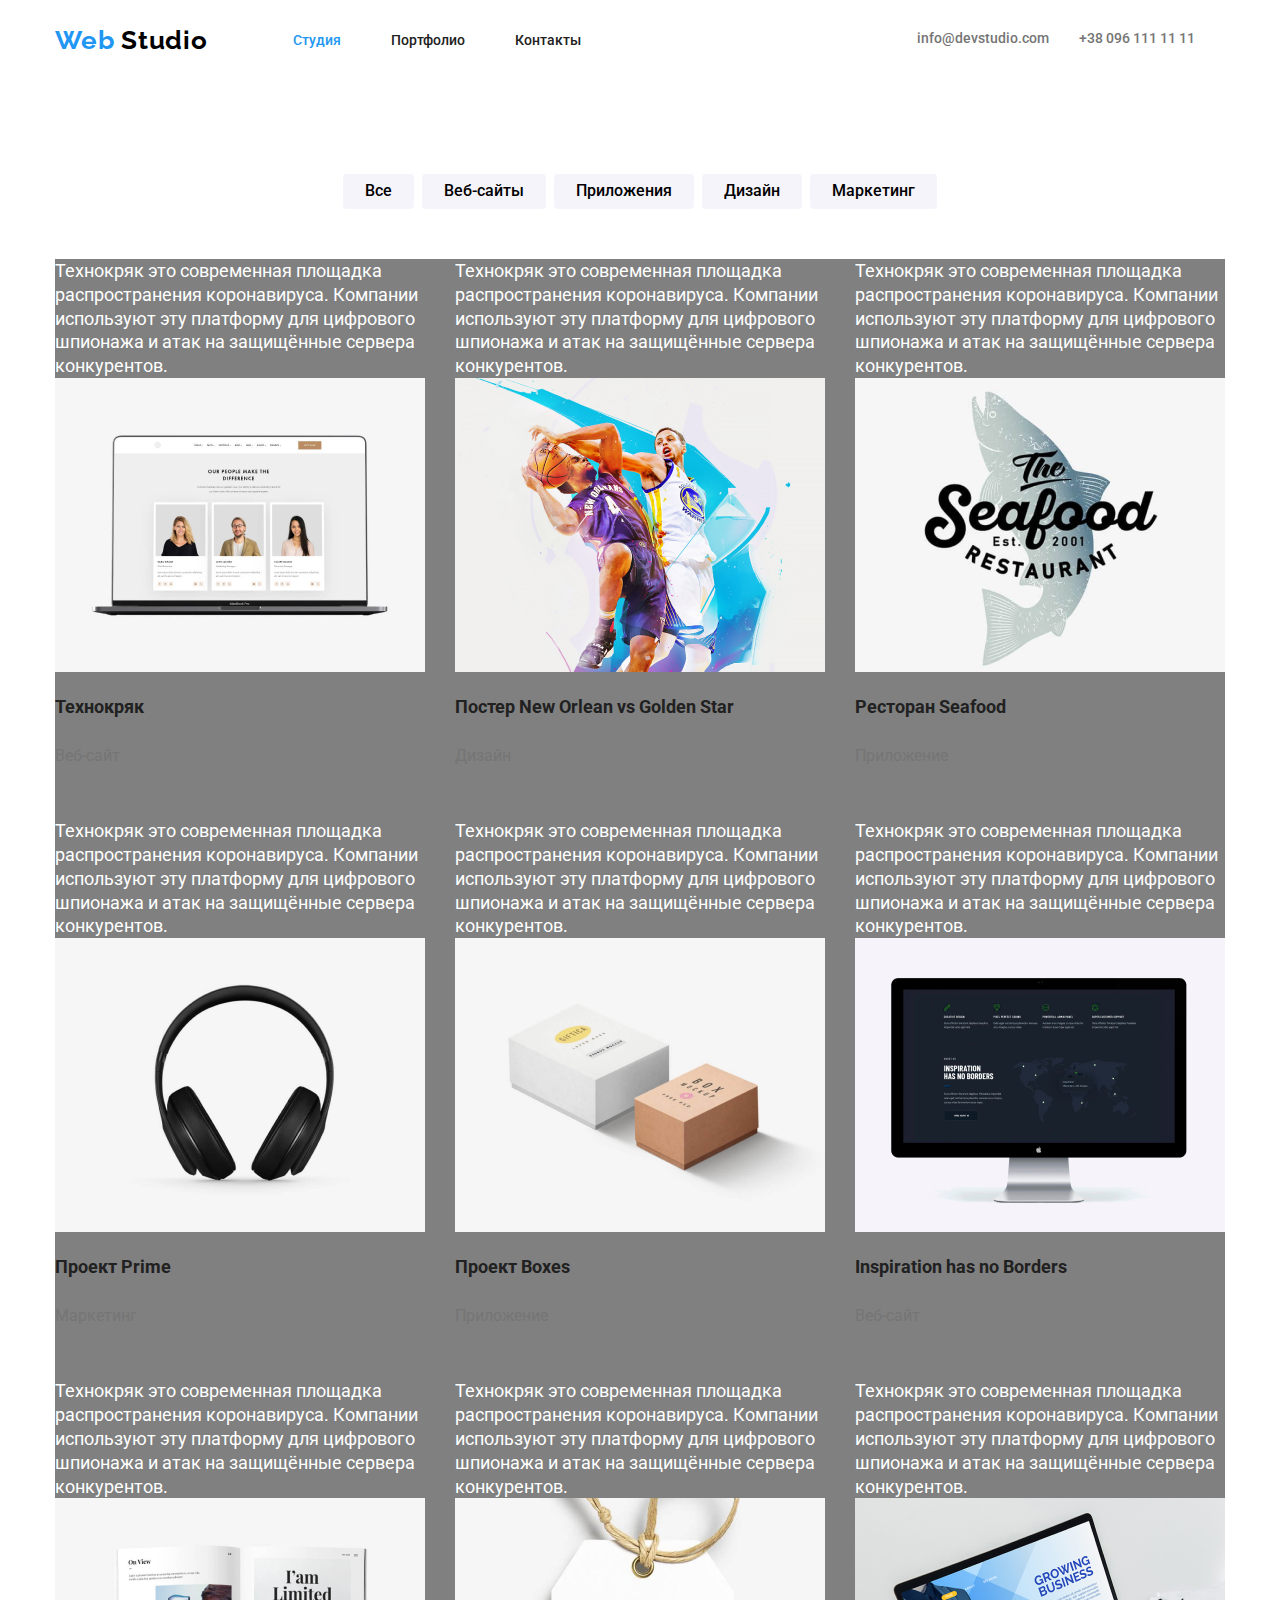
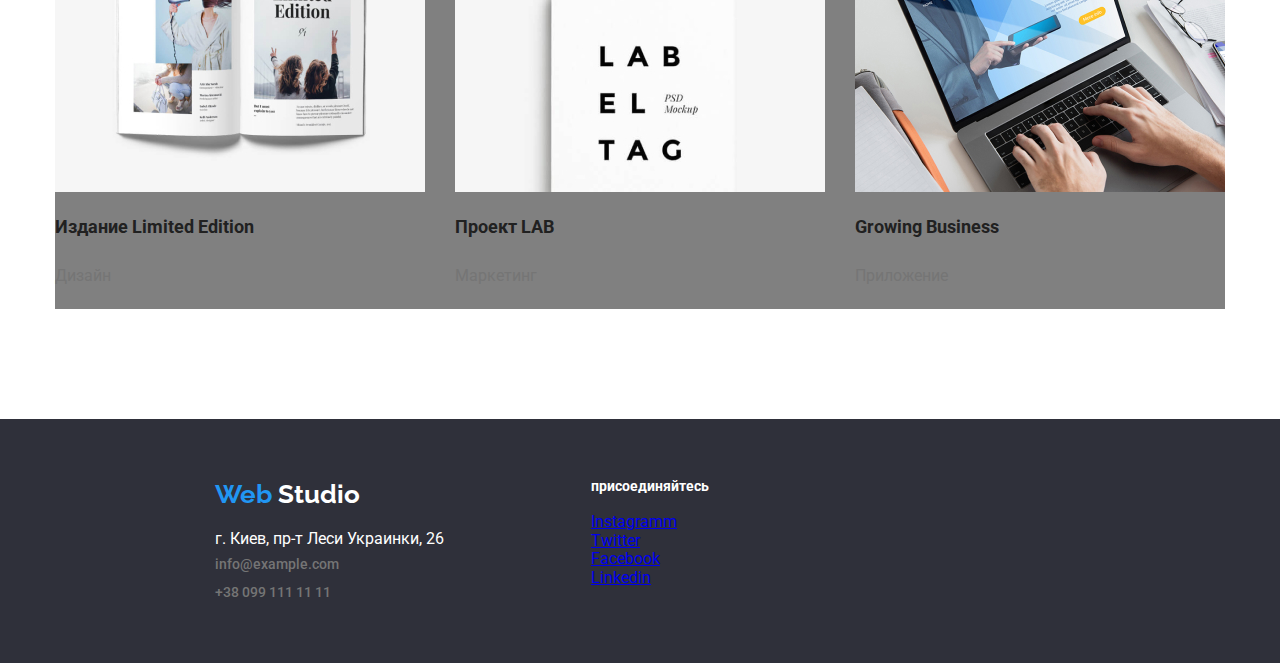
==== portfolio.html @ 5df86fee "1" ====
<!DOCTYPE html>
<html lang="ru">
  <head>
    <meta charset="UTF-8" />
    <meta name="viewport" content="width=device-width, initial-scale=1.0" />
    <title>Портфолио</title>
    <link
      href="https://fonts.googleapis.com/css2?family=Raleway:wght@700&family=Roboto:wght@400;500;700&display=swap"
      rel="stylesheet"
    />
    <link rel="stylesheet" href="./css/normalize.css" />
    <link rel="stylesheet" href="./css/styles.css" />
  </head>

  <body class="portfolio">
    <header>
      <div class="header-container">
        <a href="./index.html" class="logo">
          <span class="part-of-logo">Web </span> Studio
        </a>
        <nav>
          <ul class="site-nav list">
            <li class="item">
              <a href="./index.html" class="site-nav-link current">Студия</a>
            </li>
            <li class="item">
              <a href="./portfolio.html" class="site-nav-link">Портфолио</a>
            </li>
            <li class="item">
              <a href="#" class="site-nav-link">Контакты</a>
            </li>
          </ul>
        </nav>
        <ul class="list contacts-list">
          <li>
            <a class="contacts-link" href="info@devstudio.com"
              >info@devstudio.com</a
            >
          </li>
          <li>
            <a class="contacts-link" href="tel:+380961111111"
              >+38 096 111 11 11</a
            >
          </li>
        </ul>
      </div>
    </header>
    <main>
      <section class="portfolio-container">
        <h1 hidden>примеры работ</h1>
        <ul class="list button-list">
          <li class="button-items">
            <button type="button" class="examples-button">Все</button>
          </li>
          <li class="button-items">
            <button type="button" class="examples-button">Веб-сайты</button>
          </li>
          <li class="button-items">
            <button type="button" class="examples-button">Приложения</button>
          </li>
          <li class="button-items">
            <button type="button" class="examples-button">Дизайн</button>
          </li>
          <li>
            <button type="button" class="examples-button">Маркетинг</button>
          </li>
        </ul>
      </section>

      <section class="container">
        <h1 hidden>все работы</h1>
        <ul class="list porfolio-list">
          <li class="portfolio-items">
            <a href="" class="porfolio-links">
              <p class="lorem">
                Технокряк это современная площадка распространения коронавируса.
                Компании используют эту платформу для цифрового шпионажа и атак
                на защищённые сервера конкурентов.
              </p>
              <img src="./portfolio-images/img1.jpg" alt="" />

              <h2 class="porfolio-title">Технокряк</h2>
              <p class="porfolio-type">Веб-сайт</p>
            </a>
          </li>
          <li class="portfolio-items">
            <a href="" class="porfolio-links">
              <p class="lorem">
                Технокряк это современная площадка распространения коронавируса.
                Компании используют эту платформу для цифрового шпионажа и атак
                на защищённые сервера конкурентов.
              </p>
              <img src="./portfolio-images/img2.jpg" alt="" />

              <h2 class="porfolio-title">Постер New Orlean vs Golden Star</h2>
              <p class="porfolio-type">Дизайн</p>
            </a>
          </li>
          <li class="portfolio-items">
            <a href="" class="porfolio-links">
              <p class="lorem">
                Технокряк это современная площадка распространения коронавируса.
                Компании используют эту платформу для цифрового шпионажа и атак
                на защищённые сервера конкурентов.
              </p>
              <img src="./portfolio-images/img3.jpg" alt="" />

              <h2 class="porfolio-title">Ресторан Seafood</h2>
              <p class="porfolio-type">Приложение</p>
            </a>
          </li>
          <li class="portfolio-items">
            <a href="" class="porfolio-links">
              <p class="lorem">
                Технокряк это современная площадка распространения коронавируса.
                Компании используют эту платформу для цифрового шпионажа и атак
                на защищённые сервера конкурентов.
              </p>
              <img src="./portfolio-images/img4.jpg" alt="" />

              <h2 class="porfolio-title">Проект Prime</h2>
              <p class="porfolio-type">Маркетинг</p>
            </a>
          </li>
          <li class="portfolio-items">
            <a href="" class="porfolio-links">
              <p class="lorem">
                Технокряк это современная площадка распространения коронавируса.
                Компании используют эту платформу для цифрового шпионажа и атак
                на защищённые сервера конкурентов.
              </p>
              <img src="./portfolio-images/img5.jpg" alt="" />

              <h2 class="porfolio-title">Проект Boxes</h2>
              <p class="porfolio-type">Приложение</p>
            </a>
          </li>
          <li class="portfolio-items">
            <a href="" class="porfolio-links">
              <p class="lorem">
                Технокряк это современная площадка распространения коронавируса.
                Компании используют эту платформу для цифрового шпионажа и атак
                на защищённые сервера конкурентов.
              </p>
              <img src="./portfolio-images/img6.jpg" alt="" />

              <h2 class="porfolio-title">Inspiration has no Borders</h2>
              <p class="porfolio-type">Веб-сайт</p>
            </a>
          </li>
          <li class="portfolio-items">
            <a href="" class="porfolio-links">
              <p class="lorem">
                Технокряк это современная площадка распространения коронавируса.
                Компании используют эту платформу для цифрового шпионажа и атак
                на защищённые сервера конкурентов.
              </p>
              <img src="./portfolio-images/img7.jpg" alt="" />

              <h2 class="porfolio-title">Издание Limited Edition</h2>
              <p class="porfolio-type">Дизайн</p>
            </a>
          </li>
          <li class="portfolio-items">
            <a href="" class="porfolio-links">
              <p class="lorem">
                Технокряк это современная площадка распространения коронавируса.
                Компании используют эту платформу для цифрового шпионажа и атак
                на защищённые сервера конкурентов.
              </p>
              <img src="./portfolio-images/img8.jpg" alt="" />

              <h2 class="porfolio-title">Проект LAB</h2>
              <p class="porfolio-type">Маркетинг</p>
            </a>
          </li>
          <li class="portfolio-items">
            <a href="" class="porfolio-links">
              <p class="lorem">
                Технокряк это современная площадка распространения коронавируса.
                Компании используют эту платформу для цифрового шпионажа и атак
                на защищённые сервера конкурентов.
              </p>
              <img src="./portfolio-images/img9.jpg" alt="" />

              <h2 class="porfolio-title">Growing Business</h2>
              <p class="porfolio-type">Приложение</p>
            </a>
          </li>
        </ul>
      </section>
    </main>
    <footer class="footer">
      <div class="contacts-footer">
        <a href="./index.html" class="logo-footer">
          <span class="part-of-logo">Web </span> Studio
        </a>

        <p class="adress">г. Киев, пр-т Леси Украинки, 26</p>

        <ul class="list contacts-footer-list">
          <li class="contacts-footer-item">
            <a href="mail" class="contacts-footer-link">info@example.com</a>
          </li>
          <li class="contacts-footer-item">
            <a href="tel:+380991111111" class="contacts-footer-link"
              >+38 099 111 11 11</a
            >
          </li>
        </ul>
      </div>

      <div class="join-us-container">
        <b class="join-us">присоединяйтесь</b>
        <ul class="list">
          <li>
            <a href="#" target="blank" rel="noopener norefferer">Instagramm</a>
          </li>
          <li>
            <a href="#" target="blank" rel="noopener norefferer">Twitter</a>
          </li>
          <li>
            <a href="#" target="blank" rel="noopener norefferer">Facebook</a>
          </li>
          <li>
            <a href="#" target="blank" rel="noopener norefferer">Linkedin</a>
          </li>
        </ul>
      </div>
    </footer>
  </body>
</html>
---- css/styles.css ----
/*ПАЛИТРА*/

:root {
  --accent-color: #2196f3;
  --main-color: #757575;
  --dark-color: #212121;
  --white-color: #ffffff;
}

/*ОБЩИЕ НАСТРОЙКИ*/

.visually-hidden {
  position: absolute !important;
  clip: rect(1px 1px 1px 1px);
  /*i=IE6, IE7*/
  clip: rect(1px 1px 1px 1px);
  padding: 0 !important;
  border: 0 !important;
  height: 1px !important;
  width: 1px !important;
  overflow: hidden;
}

body {
  font-family: Roboto, sans-serif;
  color: var(--main-color);
  box-sizing: border-box;
  margin: 0;
}

img {
  display: block;
}

/*ШАПКА*/

.header-container {
  display: flex;
  margin-left: auto;
  margin-right: auto;
  width: 1170px;
  padding: 15px;
  align-items: center;
}

.logo {
  font-family: Raleway;
  font-weight: bold;
  font-size: 26px;
  line-height: 1.2;
  letter-spacing: 0.03em;
  text-decoration: none;
  color: #000000;
  margin-right: 85px;
}

.part-of-logo {
  color: var(--accent-color);
}

.list {
  list-style: none;
  padding: 0;
}

.examples-button:hover,
.examples-button:focus {
  background-color: var(--accent-color);
  color: var(--white-color);
}

.site-nav {
  display: flex;
  margin: 0;
}

.site-nav .item:not(:last-child) {
  margin-right: 50px;
}

.site-nav-link {
  text-decoration: none;
  color: #212121;
  font-family: Roboto;
  font-weight: 500;
  font-size: 14px;
  line-height: 1.14;
  letter-spacing: 2%;
  margin: 0;
}

.site-nav-link:hover,
.site-nav-link:focus,
.site-nav-link.site-nav-link.current,
.contacts-link:hover,
.contacts-link:focus {
  color: var(--accent-color);
}

.contacts-list {
  display: flex;
  margin-left: auto;
  margin-right: 30px;
}

.contacts-link {
  text-decoration: none;
  color: var(--main-color);
  font-weight: 500;
  font-size: 14px;
  line-height: 1.14;
  line-height: 100%;
  vertical-align: top;
  letter-spacing: 2%;
}

.contacts-list :not(:last-child) {
  margin-right: 30px;
}

.button-list {
  display: flex;
  justify-content: center;
  margin: 0;
}

/*ПОРТФОЛИО*/

.porfolio {
  color: var(--dark-color);
  background-color: var(--white-color);
}

.portfolio-container {
  margin-top: 94px;
  margin-left: auto;
  margin-right: auto;
  padding-bottom: 50px;
  width: 1170px;
  padding-left: 15px;
  padding-right: 15px;
}

.button-items:not(:last-child) {
  margin-right: 8px;
}

.examples-button {
  font-weight: 500;
  font-size: 16px;
  line-height: 1.6;
  line-height: 139%;
  vertical-align: Top;
  letter-spacing: 3%;
  border-radius: 4px;
  padding: 6px 22px;
  background-color: #f5f4fa;
  border-width: 0;
}

.porfolio-list {
  display: flex;
  flex-wrap: wrap;
  margin-top: 0;
  background-color: gray;
}

.portfolio-items {
  width: 370px;
  margin-right: 30px;
  margin-bottom: 30px;
}

.portfolio-items:nth-child(3n) {
  margin-right: 0;
}

.portfolio-items:nth-last-child(-n + 3) {
  margin-bottom: 0;
}

.lorem {
  color: var(--white-color);
  font-size: 18px;
  line-height: 1.55;
  line-height: 133%;
  vertical-align: Top;
  letter-spacing: 3%;
  margin: 0;
}

.porfolio-links {
  text-decoration: none;
}

.porfolio-title {
  color: var(--dark-color);
  font-weight: 700;
  font-size: 18px;
  line-height: 2;
  line-height: 171%;
  vertical-align: Top;
  letter-spacing: 6%;
  margin-top: 20px;
  margin-bottom: 20px;
}

.porfolio-type {
  font-size: 16px;
  line-height: 1.2;
  line-height: 160%;
  vertical-align: Top;
  letter-spacing: 3%;
  color: var(--main-color);
  margin-bottom: 20px;
}

.logo-footer {
  font-family: Raleway, sans-serif;
  color: #ffffff;
  font-weight: 700;
  font-size: 26px;
  line-height: 1.2;
  letter-spacing: 3%;
  vertical-align: Top;
  text-decoration: none;
}

/*MAIN СТУДИЯ*/

.section-title {
  color: var(--dark-color);
  font-weight: 700;
  font-size: 36px;
  line-height: 1.17;
  line-height: 100%;
  vertical-align: Top;
  letter-spacing: 3%;
  text-align: center;
  margin: 0;
}

.team-list,
.what-we-do-list,
.clients-list {
  margin-top: 50px;
  margin-bottom: 0;
  padding: 0;
}

.container {
  margin-left: auto;
  margin-right: auto;
  padding-bottom: 94px;
  width: 1170px;
  padding-left: 15px;
  padding-right: 15px;
}

.hero {
  margin-bottom: 94px;
  text-align: center;
  background-color: grey;
  margin-left: auto;
  margin-right: auto;
}

.hero-title {
  font-size: 44px;
  text-transform: uppercase;
  line-height: 1.36;
  line-height: 116%;
  text-align: Center;
  vertical-align: Top;
  letter-spacing: 6%;
  padding-top: 200px;
  margin: 0;
}

.advantages-list {
  margin: 0;
  padding: 0;
  display: flex;
}

.advantages-list-items {
  width: 370px;
  margin-right: 30px;
}

.advantages-list-items:last-child {
  margin-right: 0;
}

.advantages-title {
  color: var(--dark-color);
  font-weight: 700;
  font-size: 14px;
  line-height: 1.14;
  line-height: 100%;
  vertical-align: Top;
  letter-spacing: 3%;
  margin-top: 30px;
  margin-bottom: 10px;
}

a .variants {
  font-weight: 700;
  font-size: 14px;
  line-height: 1.14;
  line-height: 100%;
  vertical-align: Top;
  letter-spacing: 3%;
  margin: 0;
}

.what-we-do-list {
  display: flex;
  background-color: grey;
}

.what-we-do-items:not(:last-child) {
  margin-right: 30px;
}

.button {
  background-color: var(--accent-color);
  font-weight: 700;
  font-size: 16px;
  line-height: 1.9;
  line-height: 160%;
  vertical-align: Center;
  letter-spacing: 6%;
  border-radius: 4px;
  padding: 10px 32px;
  min-width: 200px;
  text-align: center;
  margin-bottom: 200px;
  margin-top: 30px;
}

.descriptions {
  font-size: 14px;
  line-height: 1.7;
  line-height: 146%;
  vertical-align: Top;
  letter-spacing: 3%;
  margin: 0;
}

.team-list {
  display: flex;
  justify-content: center;
}

.team-list-item:not(:last-child) {
  margin-right: 30px;
}

.team-container {
  background-color: #f5f4fa;
  padding-top: 94px;
  padding-bottom: 94px;
  margin-bottom: 94px;
  margin-left: auto;
  margin-right: auto;
}

.team-title {
  margin: 0em;
  color: var(--dark-color);
  font-weight: 700;
  font-size: 36px;
  line-height: 1.17;
  line-height: 100%;
  vertical-align: Top;
  letter-spacing: 3%;
}

.names-item {
  color: #212121;
  font-weight: 500;
  font-size: 16px;
  line-height: 1.2;
  line-height: 100%;
  text-align: Center;
  vertical-align: Top;
  letter-spacing: 3%;
  margin-top: 30px;
  margin-bottom: 10px;
}

.jobs {
  font-size: 16px;
  line-height: 1.2;
  line-height: 100%;
  text-align: Center;
  vertical-align: Top;
  letter-spacing: 3%;
  margin-top: 0;
  margin-bottom: 16px;
  color: var(--main-color);
}

.adress,
.join-us,
.button,
.variants,
.hero-title {
  color: var(--white-color);
}

.clients-list {
  display: flex;
}

/*FOOTER*/

.footer {
  background-color: #2f303a;
  padding: 60px 0;
  display: flex;
  align-items: center;
  margin-right: auto;
  margin-left: auto;
}

.logo-footer {
  margin-bottom: 20px;
  display: block;
}

.join-us {
  font-weight: 700;
  font-size: 14px;
  line-height: 1.14;
  line-height: 100%;
  vertical-align: Top;
  letter-spacing: 3%;
}

.join-us-container {
  margin-left: 147px;
}

.contacts-footer {
  padding-left: 215px;
  margin: 0;
}

.adress {
  margin: 0 0 9px;
}

.contacts-footer-link {
  text-decoration: none;
  color: var(--main-color);
  font-weight: 500;
  font-size: 14px;
  line-height: 1.14;
  line-height: 100%;
  vertical-align: Top;
  letter-spacing: 2%;
}

.contacts-footer-link:hover,
.contacts-footer-link:focus {
  color: var(--accent-color);
}

.contacts-footer-list {
  margin: 0;
}

.contacts-footer-item:not(:last-child) {
  margin-bottom: 9px;
}
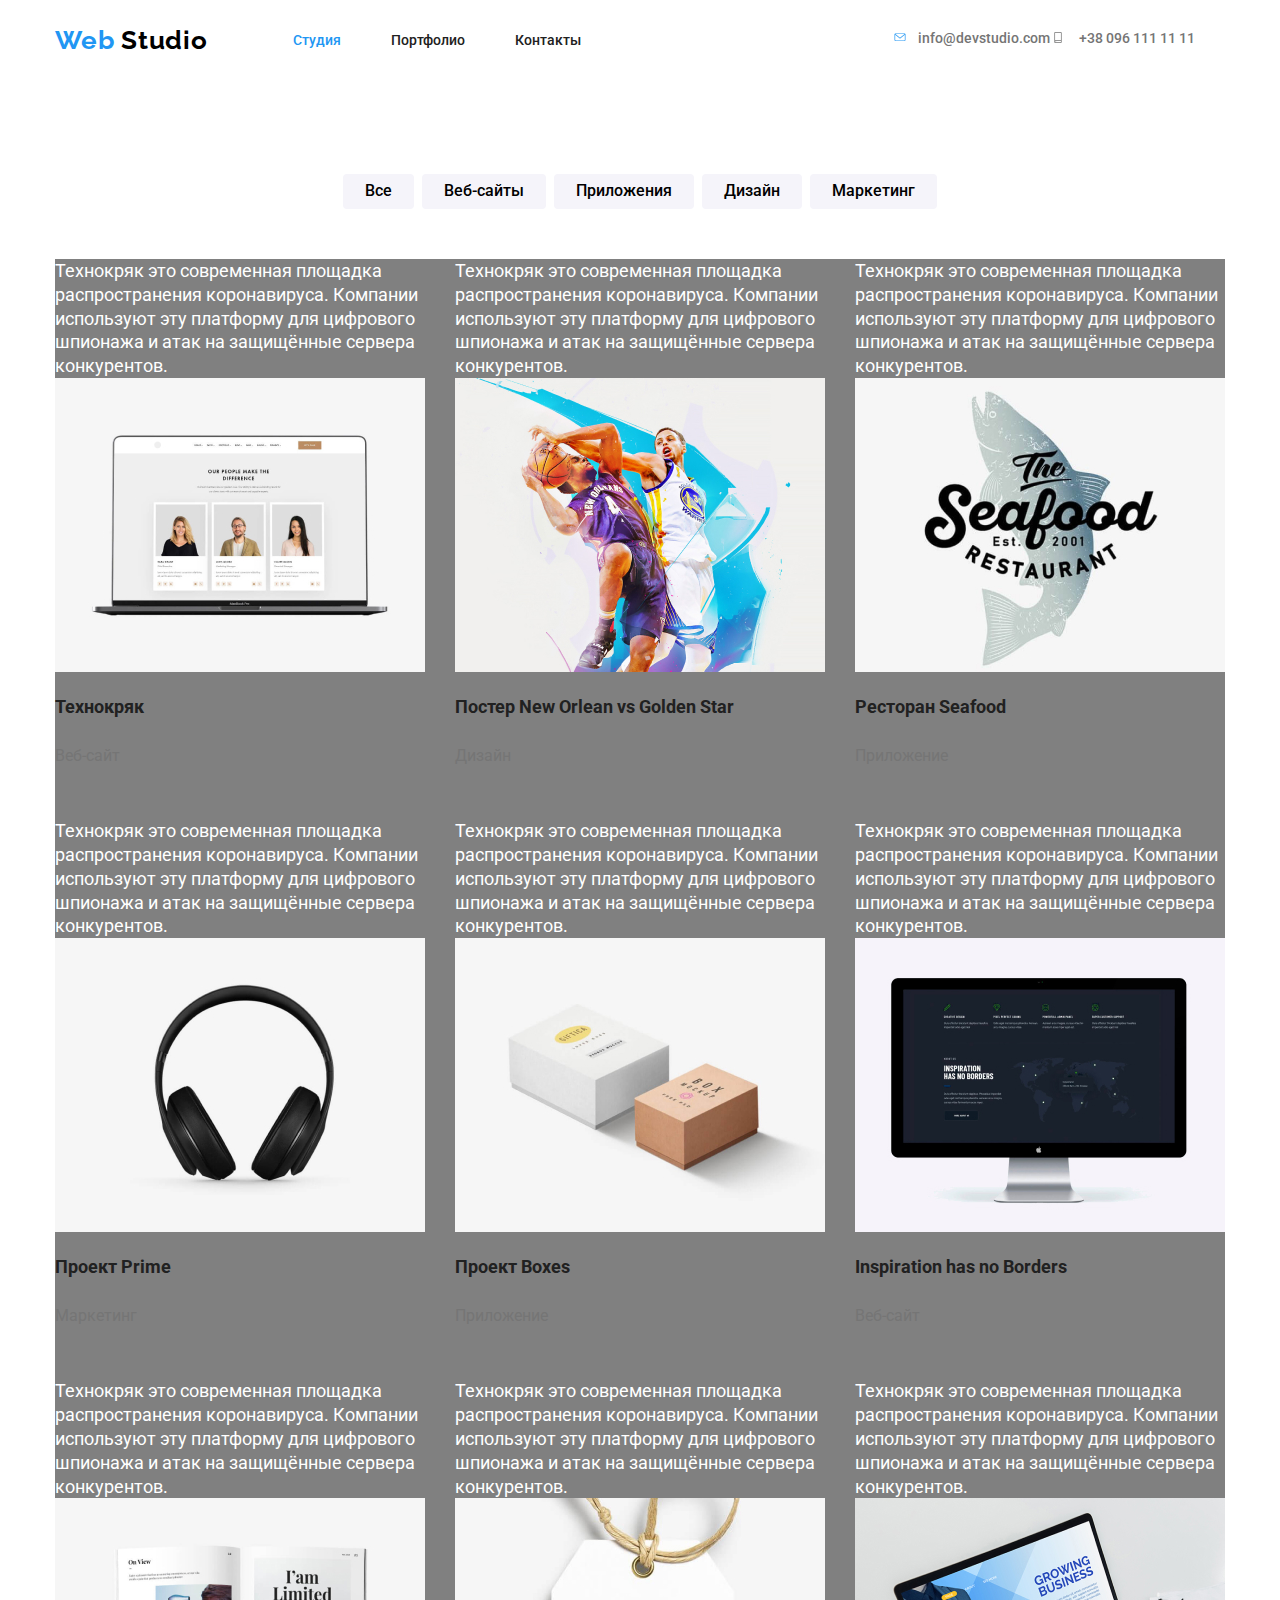
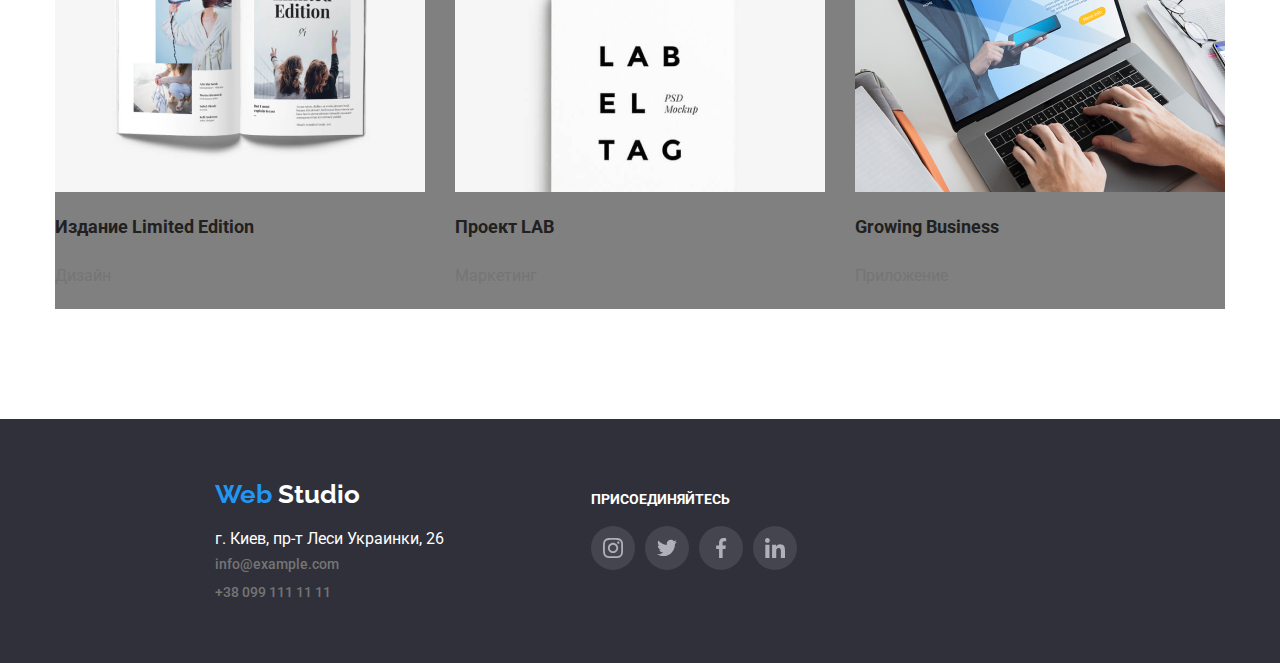
==== commit 7aca9751: "3" ====
--- a/portfolio.html
+++ b/portfolio.html
@@ -33,14 +33,16 @@
         </nav>
         <ul class="list contacts-list">
           <li>
-            <a class="contacts-link" href="info@devstudio.com"
-              >info@devstudio.com</a
-            >
-          </li>
-          <li>
-            <a class="contacts-link" href="tel:+380961111111"
-              >+38 096 111 11 11</a
-            >
+            <a class="contacts-link" href="info@devstudio.com">
+              <svg class="contacts-item">
+                <use href="./images/symbol-defs.svg#icon-envelope"></use>
+              </svg>info@devstudio.com</a>
+          </li>
+    
+          <a class="contacts-link" href="tel:+380961111111"><svg class="contacts-item">
+              <use href="./images/symbol-defs.svg#icon-smartphone"></use>
+            </svg>
+            +38 096 111 11 11</a>
           </li>
         </ul>
       </div>
@@ -190,43 +192,60 @@
         </ul>
       </section>
     </main>
-    <footer class="footer">
-      <div class="contacts-footer">
-        <a href="./index.html" class="logo-footer">
-          <span class="part-of-logo">Web </span> Studio
-        </a>
-
-        <p class="adress">г. Киев, пр-т Леси Украинки, 26</p>
-
-        <ul class="list contacts-footer-list">
-          <li class="contacts-footer-item">
-            <a href="mail" class="contacts-footer-link">info@example.com</a>
-          </li>
-          <li class="contacts-footer-item">
-            <a href="tel:+380991111111" class="contacts-footer-link"
-              >+38 099 111 11 11</a
-            >
-          </li>
-        </ul>
-      </div>
-
-      <div class="join-us-container">
-        <b class="join-us">присоединяйтесь</b>
-        <ul class="list">
-          <li>
-            <a href="#" target="blank" rel="noopener norefferer">Instagramm</a>
-          </li>
-          <li>
-            <a href="#" target="blank" rel="noopener norefferer">Twitter</a>
-          </li>
-          <li>
-            <a href="#" target="blank" rel="noopener norefferer">Facebook</a>
-          </li>
-          <li>
-            <a href="#" target="blank" rel="noopener norefferer">Linkedin</a>
-          </li>
-        </ul>
-      </div>
-    </footer>
+<footer class="footer">
+  <div class="contacts-footer">
+    <a href="./index.html" class="logo-footer">
+      <span class="part-of-logo">Web </span> Studio
+    </a>
+
+    <p class="adress">г. Киев, пр-т Леси Украинки, 26</p>
+
+    <ul class="list contacts-footer-list">
+      <li class="contacts-footer-item">
+        <a href="mail" class="contacts-footer-link">info@example.com</a>
+      </li>
+      <li class="contacts-footer-item">
+        <a href="tel:+380991111111" class="contacts-footer-link">+38 099 111 11 11</a>
+      </li>
+    </ul>
+  </div>
+
+  <div class="join-us-container">
+    <b class="join-us">присоединяйтесь</b>
+    <ul class="list footer-list">
+      <li>
+        <a class="footer-links" href="#" target="blank" rel="noopener norefferer">
+          <svg class="footer-svg">
+            <use href="./images/symbol-defs.svg#icon-instagram"></use>
+          </svg>
+        </a>
+      </li>
+      <li>
+        <a class="footer-links" href="#" target="blank" rel="noopener norefferer">
+          <svg class="footer-svg">
+            <use href="./images/symbol-defs.svg#icon-twitter"></use>
+          </svg>
+
+        </a>
+      </li>
+      <li>
+        <a class="footer-links" href="#" target="blank" rel="noopener norefferer">
+
+          <svg class="footer-svg">
+            <use href="./images/symbol-defs.svg#icon-facebook"></use>
+          </svg>
+        </a>
+      </li>
+      <li>
+        <a class="footer-links" href="#" target="blank" rel="noopener norefferer">
+
+          <svg class="footer-svg" class="footer-contacts">
+            <use href="./images/symbol-defs.svg#icon-linkedin"></use>
+          </svg>
+        </a>
+      </li>
+    </ul>
+  </div>
+</footer>
   </body>
 </html>
--- a/css/styles.css
+++ b/css/styles.css
@@ -5,6 +5,7 @@
   --main-color: #757575;
   --dark-color: #212121;
   --white-color: #ffffff;
+  --overlay-color: #f5f4fa;
 }
 
 /*ОБЩИЕ НАСТРОЙКИ*/
@@ -113,8 +114,17 @@
   vertical-align: top;
   letter-spacing: 2%;
 }
-
-.contacts-list :not(:last-child) {
+.tel-link {
+  margin-left: 31px;
+}
+.contacts-item {
+  margin-right: 10px;
+  width: 16px;
+  height: 11px;
+  fill: #757575;
+}
+
+.contacts-list :nth-child(an + b = 2n) {
   margin-right: 30px;
 }
 
@@ -154,7 +164,7 @@
   letter-spacing: 3%;
   border-radius: 4px;
   padding: 6px 22px;
-  background-color: #f5f4fa;
+  background-color: var(--overlay-color);
   border-width: 0;
 }
 
@@ -260,9 +270,23 @@
 .hero {
   margin-bottom: 94px;
   text-align: center;
-  background-color: grey;
-  margin-left: auto;
-  margin-right: auto;
+  margin-left: auto;
+  margin-right: auto;
+  background-color: var(--dark-color);
+}
+.overlay {
+  min-height: 600px;
+  max-width: 1600px;
+  margin-left: auto;
+  margin-right: auto;
+  background-image: linear-gradient(
+      to right,
+      rgba(47, 48, 58, 0.8),
+      rgba(47, 48, 58, 0.8)
+    ),
+    url(../images/hero.jpg);
+  background-size: cover;
+  background-position: center;
 }
 
 .hero-title {
@@ -303,7 +327,26 @@
   margin-top: 30px;
   margin-bottom: 10px;
 }
-
+.advantages-list-items:before {
+  display: block;
+  content: "";
+  height: 120px;
+  background-repeat: no-repeat;
+  background-position: center;
+  background-color: var(--overlay-color);
+}
+.advantages-list-items:nth-child(1)::before {
+  background-image: url(../images/antenna.svg);
+}
+.advantages-list-items:nth-child(2)::before {
+  background-image: url(../images/clock.svg);
+}
+.advantages-list-items:nth-child(3)::before {
+  background-image: url(../images/diagram.svg);
+}
+.advantages-list-items:nth-child(4)::before {
+  background-image: url(../images/astronaut.svg);
+}
 a .variants {
   font-weight: 700;
   font-size: 14px;
@@ -337,6 +380,7 @@
   text-align: center;
   margin-bottom: 200px;
   margin-top: 30px;
+  cursor: pointer;
 }
 
 .descriptions {
@@ -356,7 +400,12 @@
 .team-list-item:not(:last-child) {
   margin-right: 30px;
 }
-
+.team-list-item {
+  background-color: #ffffff;
+  box-shadow: 0px 2px 1px rgba(0, 0, 0, 0.2), 0px 1px 1px rgba(0, 0, 0, 0.14),
+    0px 1px 3px rgba(0, 0, 0, 0.12);
+  border-radius: 0px 0px 4px 4px;
+}
 .team-container {
   background-color: #f5f4fa;
   padding-top: 94px;
@@ -365,7 +414,40 @@
   margin-left: auto;
   margin-right: auto;
 }
-
+.social-links {
+  display: inline-block;
+  height: 44px;
+  width: 44px;
+  background-repeat: no-repeat;
+  background-position: center;
+  background-color: var(--white-color);
+}
+
+.social-links-list {
+  display: flex;
+  padding-bottom: 24px;
+  justify-content: center;
+}
+.social-links-svg {
+  width: 20px;
+  height: 20px;
+  display: block;
+  margin-left: auto;
+  margin-right: auto;
+  margin-top: 12px;
+
+  fill: #afb1b8;
+}
+.social-links:hover {
+  background-color: var(--accent-color);
+  border-radius: 50%;
+  display: flex;
+  align-items: center;
+  justify-content: center;
+}
+.social-links-svg:hover {
+  fill: #ffffff;
+}
 .team-title {
   margin: 0em;
   color: var(--dark-color);
@@ -412,8 +494,33 @@
 
 .clients-list {
   display: flex;
-}
-
+  align-items: center;
+  justify-content: center;
+}
+.clients:not(:last-child) {
+  margin-right: 30px;
+}
+.clients-svg {
+  display: block;
+  margin-left: auto;
+  margin-right: auto;
+  padding-top: 20px;
+  fill: #afb1b8;
+}
+.clients-svg:hover .clients-svg:focus {
+  fill: var(--accent-color);
+}
+.clients-link {
+  display: block;
+  background-color: #ffffff;
+  width: 170px;
+  height: 90px;
+  border: 1px solid #afb1b8;
+}
+.clients-link:hover,
+.clients-link:focus {
+  border: 1px solid var(--accent-color);
+}
 /*FOOTER*/
 
 .footer {
@@ -437,21 +544,46 @@
   line-height: 100%;
   vertical-align: Top;
   letter-spacing: 3%;
+  margin-bottom: 20px;
+  text-transform: uppercase;
 }
 
 .join-us-container {
   margin-left: 147px;
 }
-
+.footer-list {
+  display: flex;
+  justify-content: center;
+}
+.footer-links {
+  display: inline-block;
+  background-position: center;
+  background-color: rgba(255, 255, 255, 0.1);
+  border-radius: 50%;
+  width: 44px;
+  height: 44px;
+  margin-right: 10px;
+}
+.footer-links:hover,
+.footer-links:focus {
+  background-color: var(--accent-color);
+}
+.footer-svg {
+  fill: #ffffff;
+  width: 20px;
+  height: 20px;
+  display: block;
+  margin-left: auto;
+  margin-right: auto;
+  padding-top: 12px;
+}
+
+.adress {
+  margin: 0 0 9px;
+}
 .contacts-footer {
   padding-left: 215px;
-  margin: 0;
-}
-
-.adress {
-  margin: 0 0 9px;
-}
-
+}
 .contacts-footer-link {
   text-decoration: none;
   color: var(--main-color);
@@ -464,7 +596,9 @@
 }
 
 .contacts-footer-link:hover,
-.contacts-footer-link:focus {
+.contacts-footer-link:focus,
+.contacts-item:hover,
+.contacts-item:focus {
   color: var(--accent-color);
 }
 
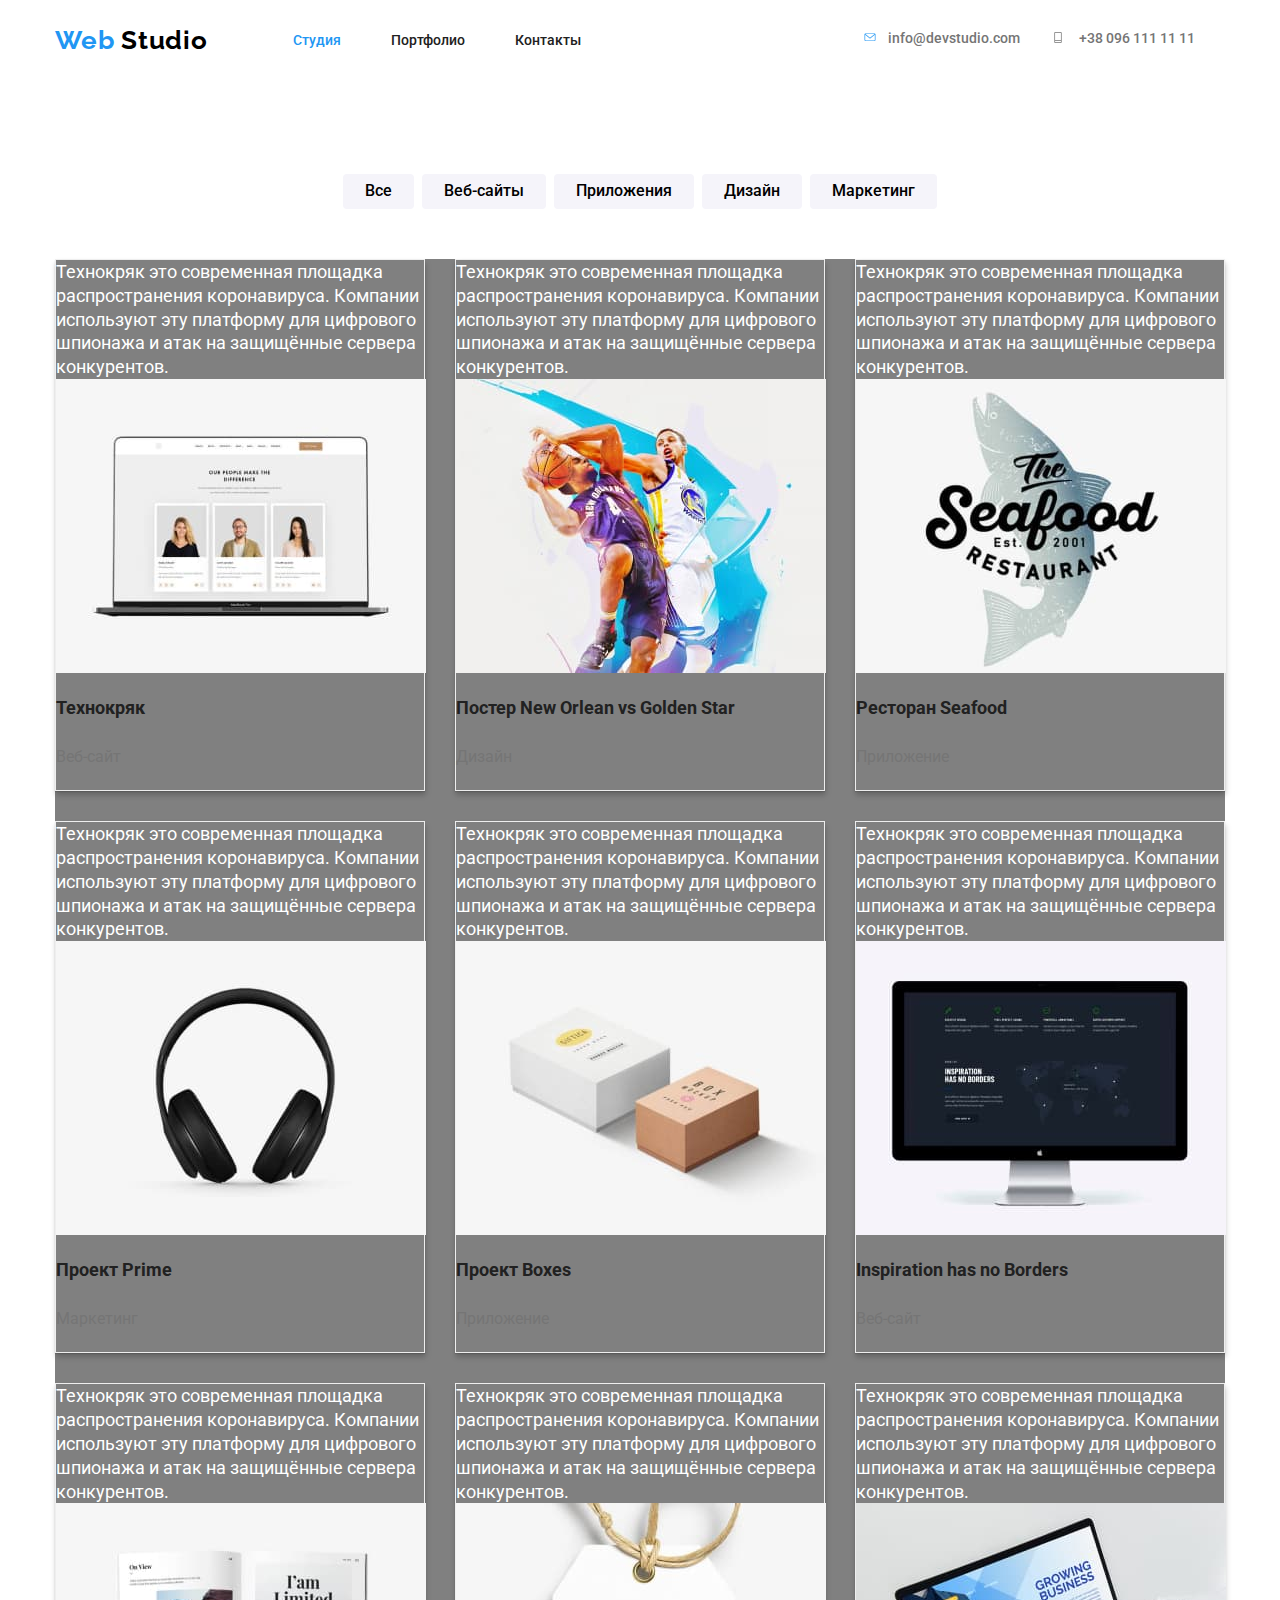
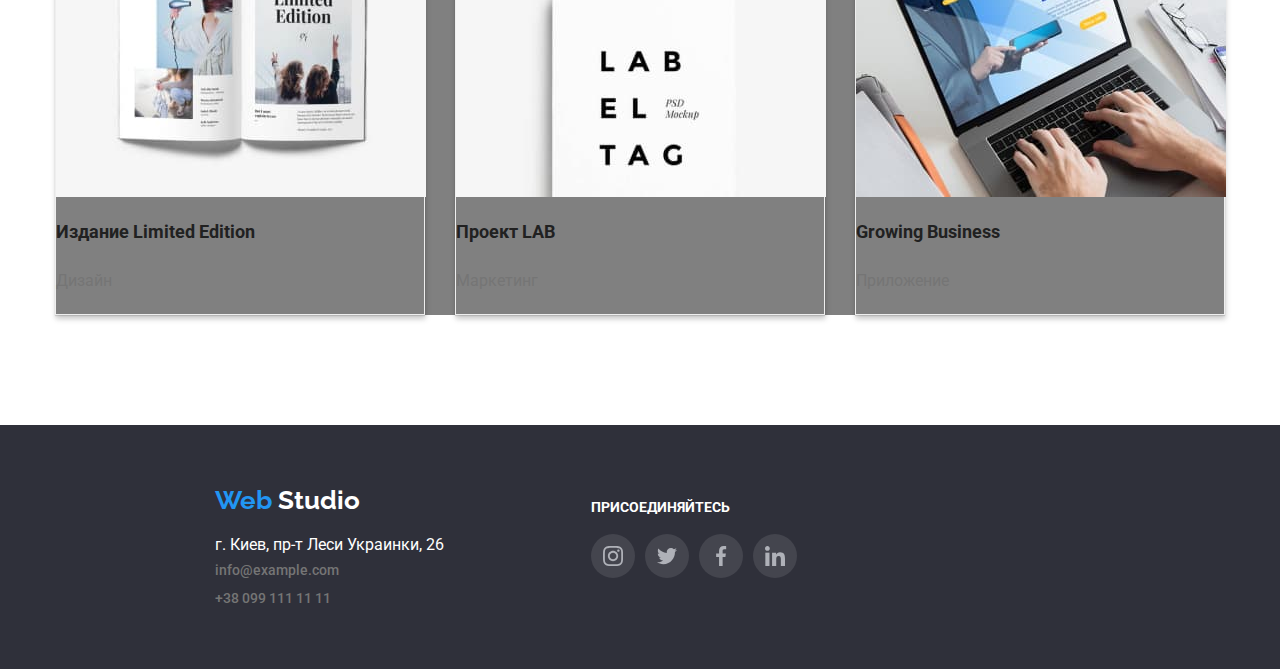
==== commit ef5c4d1e: "1" ====
--- a/portfolio.html
+++ b/portfolio.html
@@ -33,7 +33,7 @@
         </nav>
         <ul class="list contacts-list">
           <li>
-            <a class="contacts-link" href="info@devstudio.com">
+            <a class="contacts-link" href="mailto:info@devstudio.com">
               <svg class="contacts-item">
                 <use href="./images/symbol-defs.svg#icon-envelope"></use>
               </svg>info@devstudio.com</a>
--- a/css/styles.css
+++ b/css/styles.css
@@ -64,12 +64,6 @@
   padding: 0;
 }
 
-.examples-button:hover,
-.examples-button:focus {
-  background-color: var(--accent-color);
-  color: var(--white-color);
-}
-
 .site-nav {
   display: flex;
   margin: 0;
@@ -101,7 +95,6 @@
 .contacts-list {
   display: flex;
   margin-left: auto;
-  margin-right: 30px;
 }
 
 .contacts-link {
@@ -113,15 +106,18 @@
   line-height: 100%;
   vertical-align: top;
   letter-spacing: 2%;
-}
-.tel-link {
-  margin-left: 31px;
-}
+  margin-right: 30px;
+}
+
 .contacts-item {
   margin-right: 10px;
   width: 16px;
   height: 11px;
-  fill: #757575;
+}
+
+.сontacts-item:hover,
+.contacts-item:focus {
+  --color1: var(--accent-color);
 }
 
 .contacts-list :nth-child(an + b = 2n) {
@@ -168,6 +164,13 @@
   border-width: 0;
 }
 
+.examples-button:hover,
+.examples-button:focus {
+  background-color: var(--accent-color);
+  color: var(--white-color);
+  box-shadow: 0px 3px 1px rgba(0, 0, 0, 0.1), 0px 1px 2px rgba(0, 0, 0, 0.08),
+    0px 2px 2px rgba(0, 0, 0, 0.12);
+}
 .porfolio-list {
   display: flex;
   flex-wrap: wrap;
@@ -176,9 +179,12 @@
 }
 
 .portfolio-items {
-  width: 370px;
+  width: 368px;
   margin-right: 30px;
   margin-bottom: 30px;
+  border: 1px solid #eeeeee;
+  box-shadow: 0px 1px 1px rgba(0, 0, 0, 0.12), 0px 4px 4px rgba(0, 0, 0, 0.06),
+    1px 4px 6px rgba(0, 0, 0, 0.16);
 }
 
 .portfolio-items:nth-child(3n) {
@@ -415,12 +421,13 @@
   margin-right: auto;
 }
 .social-links {
-  display: inline-block;
+  display: flex;
   height: 44px;
   width: 44px;
-  background-repeat: no-repeat;
-  background-position: center;
-  background-color: var(--white-color);
+  border-radius: 50%;
+  color: #afb1b8;
+  background-color: #ffffff;
+  justify-content: center;
 }
 
 .social-links-list {
@@ -432,22 +439,15 @@
   width: 20px;
   height: 20px;
   display: block;
-  margin-left: auto;
-  margin-right: auto;
-  margin-top: 12px;
-
-  fill: #afb1b8;
+  align-self: center;
+  fill: currentColor;
 }
 .social-links:hover {
   background-color: var(--accent-color);
+  сolor: #ffffff;
   border-radius: 50%;
-  display: flex;
-  align-items: center;
-  justify-content: center;
-}
-.social-links-svg:hover {
-  fill: #ffffff;
-}
+}
+
 .team-title {
   margin: 0em;
   color: var(--dark-color);
@@ -505,11 +505,13 @@
   margin-left: auto;
   margin-right: auto;
   padding-top: 20px;
-  fill: #afb1b8;
-}
-.clients-svg:hover .clients-svg:focus {
-  fill: var(--accent-color);
-}
+  --color1: #afb1b8;
+}
+.clients-svg:hover,
+.clients-svg:focus {
+  --color1: var(--accent-color);
+}
+
 .clients-link {
   display: block;
   background-color: #ffffff;
@@ -556,8 +558,9 @@
   justify-content: center;
 }
 .footer-links {
-  display: inline-block;
+  display: flex;
   background-position: center;
+  justify-content: center;
   background-color: rgba(255, 255, 255, 0.1);
   border-radius: 50%;
   width: 44px;
@@ -569,13 +572,12 @@
   background-color: var(--accent-color);
 }
 .footer-svg {
-  fill: #ffffff;
+  --color2: #ffffff;
   width: 20px;
   height: 20px;
   display: block;
-  margin-left: auto;
-  margin-right: auto;
-  padding-top: 12px;
+  align-self: center;
+  margin: 0;
 }
 
 .adress {
